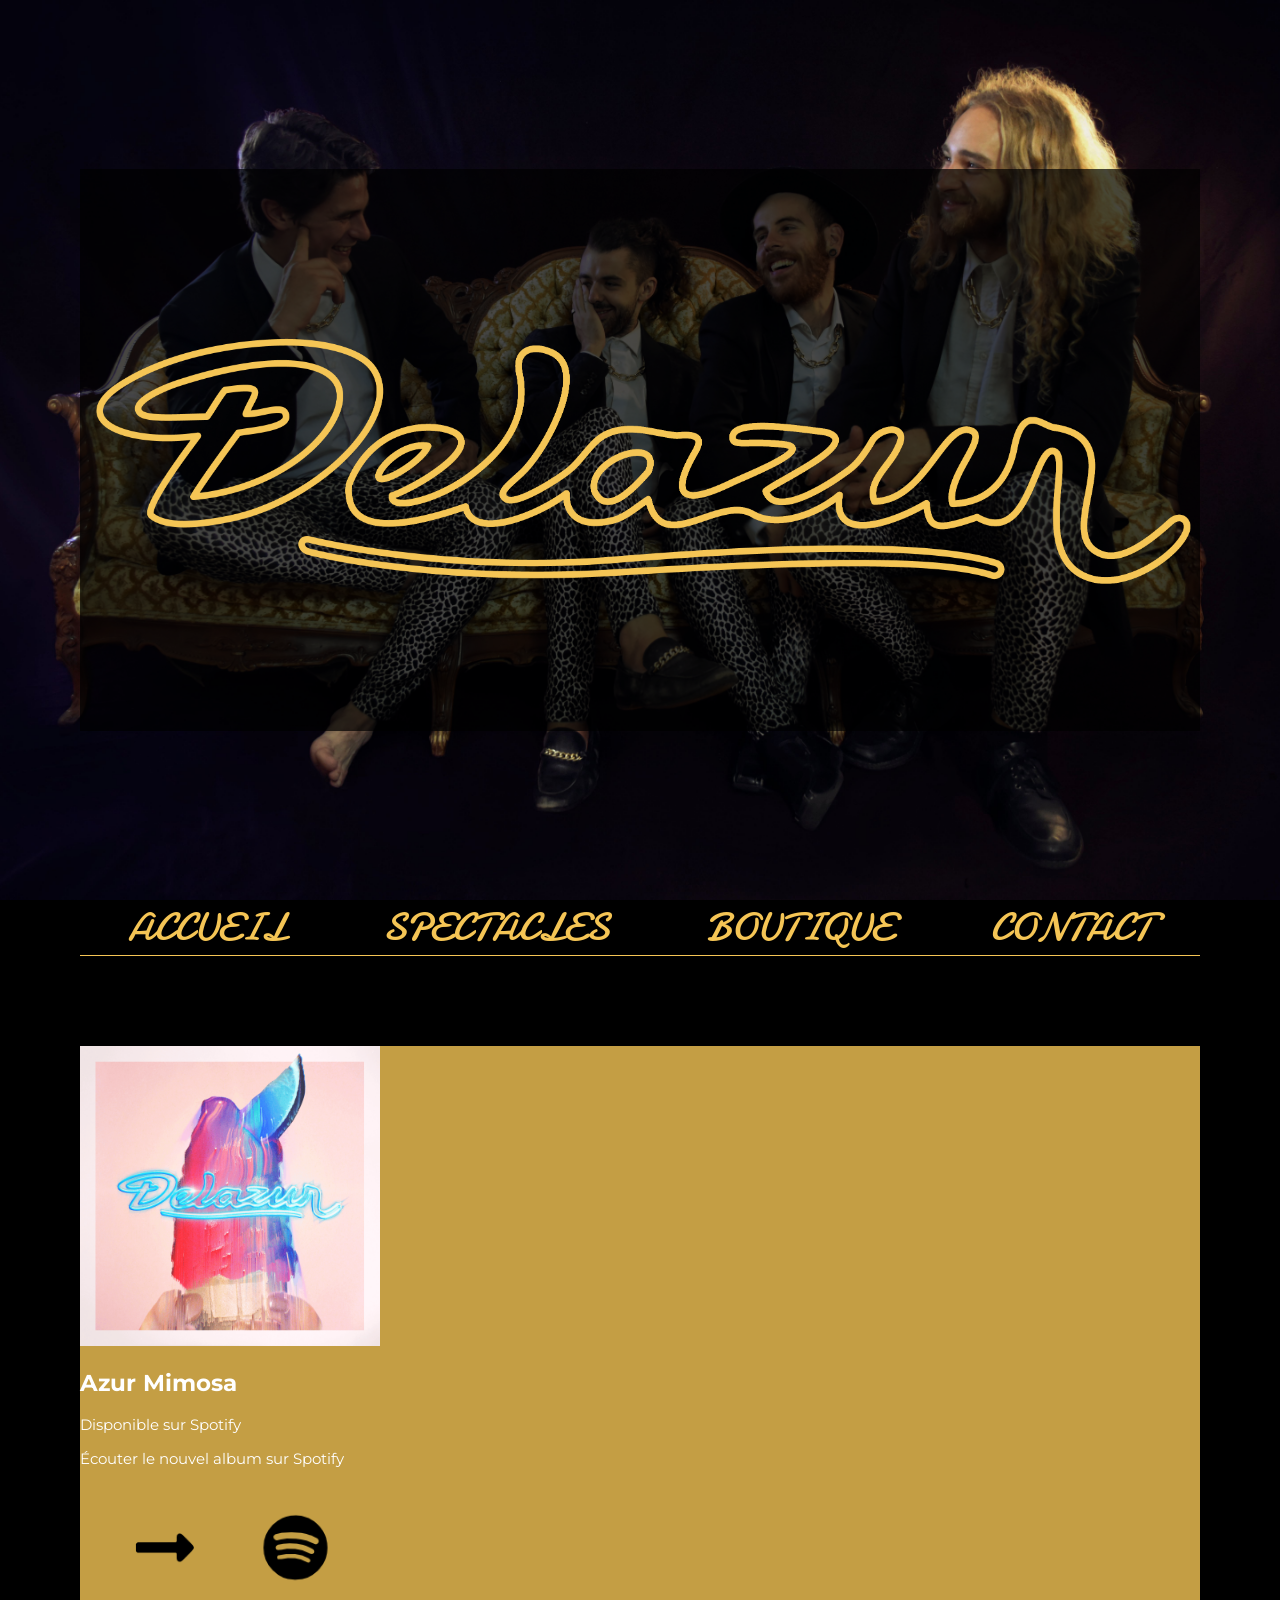
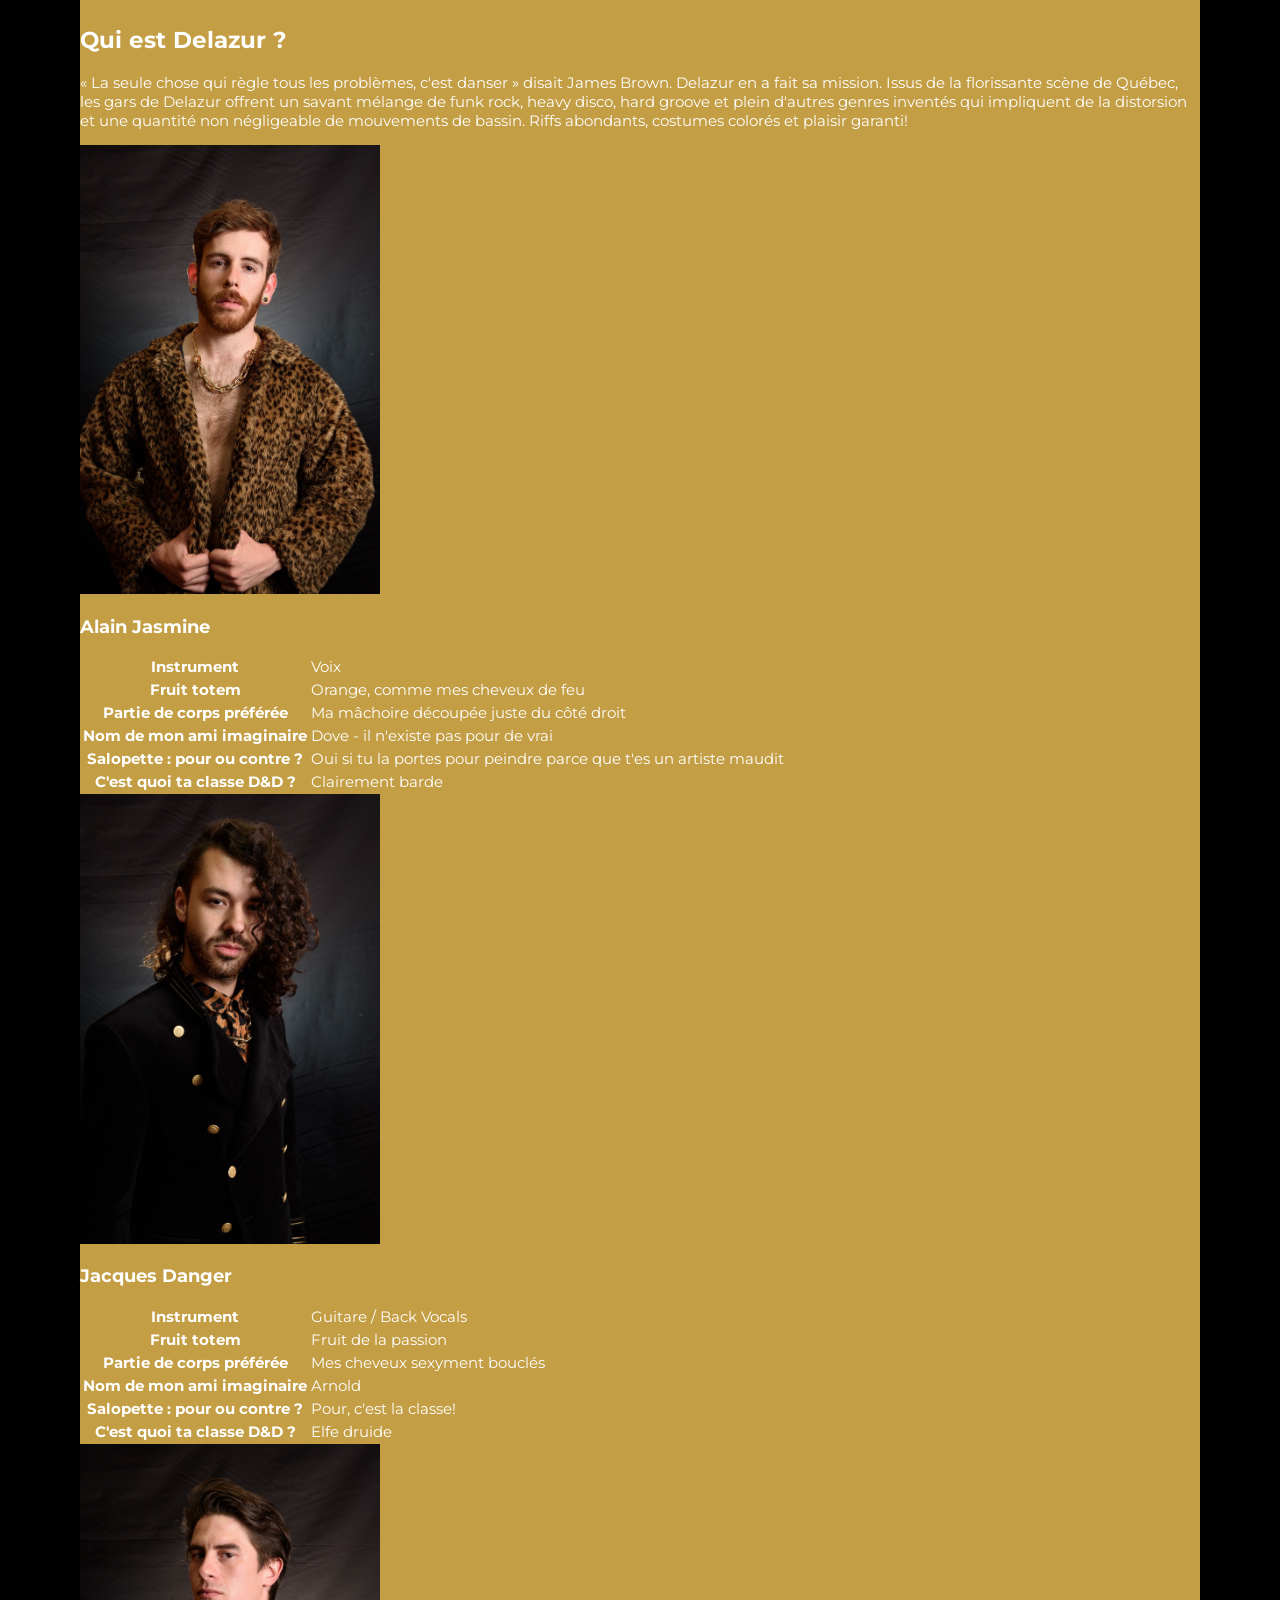
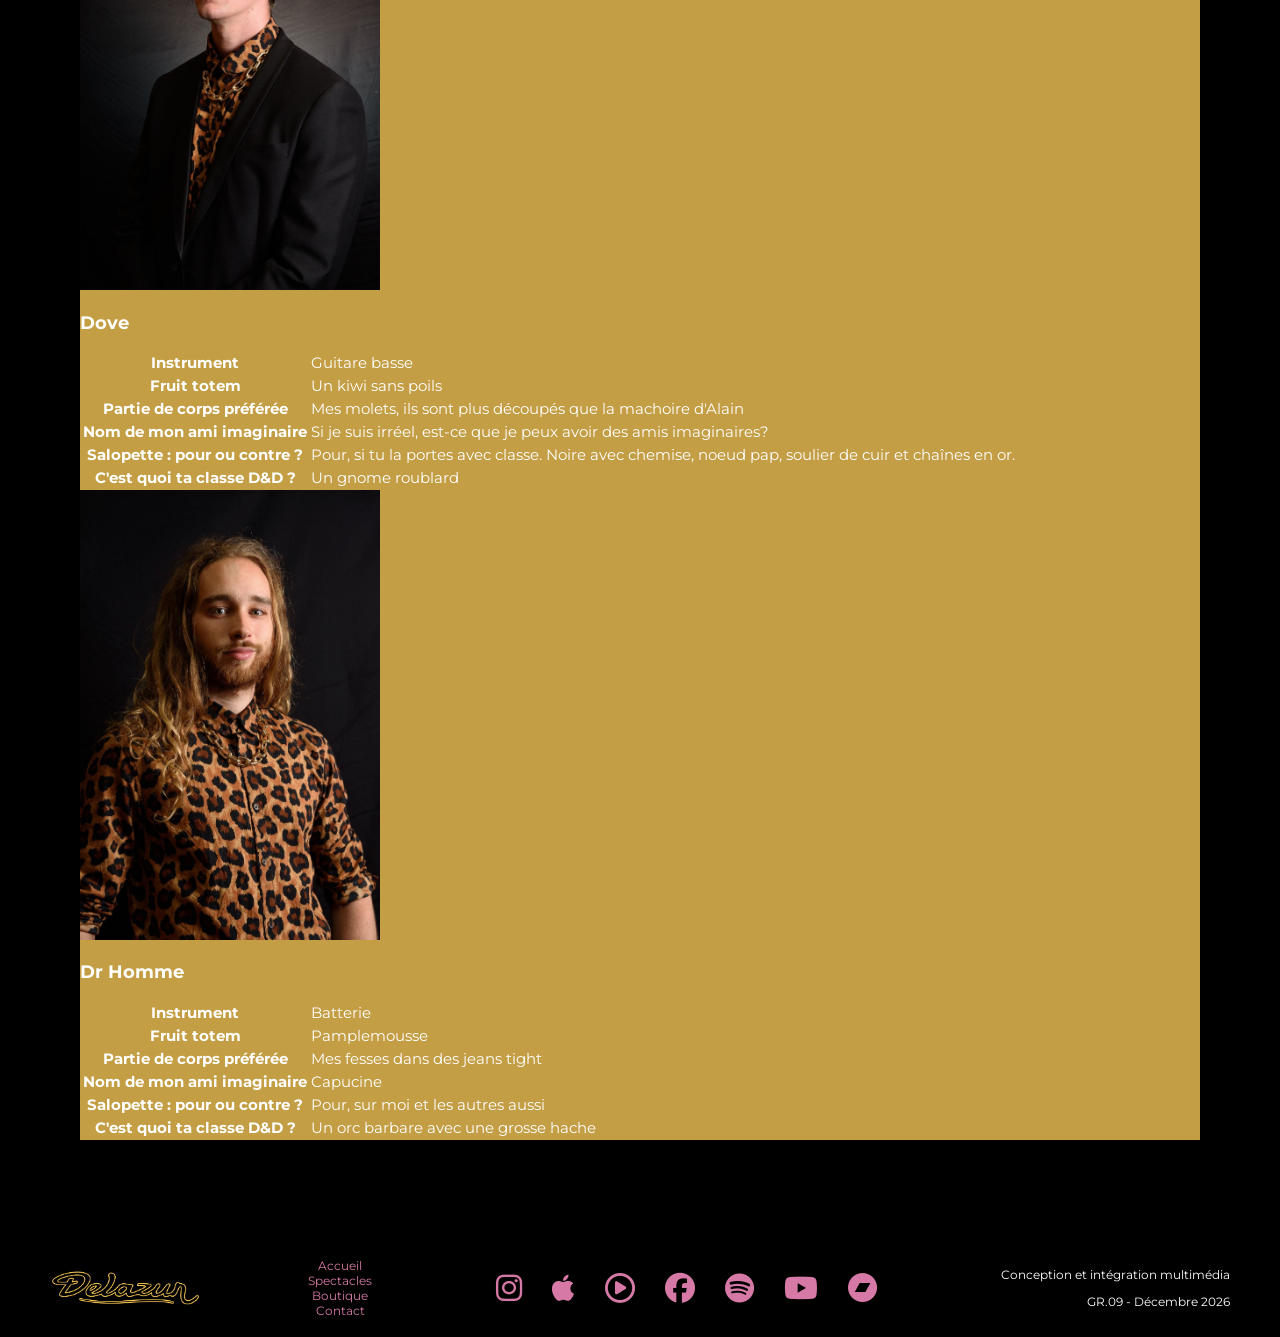
==== index.html @ c9358ce8 "Initialisation structure projet" ====
<!DOCTYPE html>
<html lang="fr-CA">

<head>
    <meta charset="UTF-8">
    <meta http-equiv="X-UA-Compatible" content="IE=edge">
    <meta name="viewport" content="width=device-width, initial-scale=1.0">
    <title>DELAZUR</title>
    <link rel="stylesheet" href="https://cdnjs.cloudflare.com/ajax/libs/font-awesome/6.5.1/css/all.min.css"
        integrity="sha512-DTOQO9RWCH3ppGqcWaEA1BIZOC6xxalwEsw9c2QQeAIftl+Vegovlnee1c9QX4TctnWMn13TZye+giMm8e2LwA=="
        crossorigin="anonymous" referrerpolicy="no-referrer" />
    <link rel="preconnect" href="https://fonts.gstatic.com">
    <link
        href="https://fonts.googleapis.com/css2?family=Damion&family=Montserrat:ital,wght@0,100;0,200;0,300;0,400;0,500;0,600;0,700;0,800;0,900;1,100;1,200;1,300;1,400;1,500;1,600;1,700;1,800;1,900&display=swap"
        rel="stylesheet">
    <link rel="stylesheet" href="./css/app.css">
    <link rel="stylesheet" href="./css/accueil.css">
</head>

<body>
    <header>
        <div>
            <img src="./img/delazur_logo.png" alt="Logo de Delazur">
            <h1 class="visuallyhidden">Delazur</h1>
        </div>
        <nav>
            <ul>
                <li><a class="serif" href="./index.html">Accueil</a></li>
                <li><a class="serif" href="./spectacles.html">Spectacles</a></li>
                <li><a class="serif" href="./boutique.html">Boutique</a></li>
                <li><a class="serif" href="./contact.html">Contact</a></li>
            </ul>
        </nav>
    </header>
    <main class="main-accueil">
        <header class="header-accueil">
            <img src="./img/azur-mimosa.png" alt="Album Azur Mimosa">
            <h2>Azur Mimosa</h2>
            <p>Disponible sur Spotify</p>
            <p>Écouter le nouvel album sur Spotify</p>
            <a href="https://open.spotify.com/intl-fr/track/6Hit9wpXKklrEOmjcSmPl2?autoplay_ok=1" target="_blank"><img
                    id="fleche-noire" src="./img/fleche_spotify_noir.png" alt="Flèche et logo Spotify"></a>
        </header>
        <section>
            <h2>Qui est Delazur ?</h2>
            <p>« La seule chose qui règle tous les problèmes, c'est danser » disait James Brown. Delazur en a fait sa
                mission. Issus de la florissante scène de Québec, les gars de Delazur offrent un savant mélange de funk
                rock, heavy disco, hard groove et plein d'autres genres inventés qui impliquent de la distorsion et une
                quantité non négligeable de mouvements de bassin. Riffs abondants, costumes colorés et plaisir garanti!
            </p>
        </section>
        <section>
            <h2 class="visuallyhidden">Les membres du groupe</h2>
            <article>
                <img src="./img/alain-jasmine.jpeg" alt="Portrait d'Alain Jasmine">
                <h3>Alain Jasmine</h3>
                <table>
                    <tbody>
                        <tr>
                            <th>Instrument</th>
                            <td>Voix</td>
                        </tr>
                        <tr>
                            <th>Fruit totem</th>
                            <td>Orange, comme mes cheveux de feu</td>
                        </tr>
                        <tr>
                            <th>Partie de corps préférée</th>
                            <td>Ma mâchoire découpée juste du côté droit</td>
                        </tr>
                        <tr>
                            <th>Nom de mon ami imaginaire</th>
                            <td>Dove - il n'existe pas pour de vrai</td>
                        </tr>
                        <tr>
                            <th>Salopette : pour ou contre ?</th>
                            <td>Oui si tu la portes pour peindre parce que t'es un artiste maudit</td>
                        </tr>
                        <tr>
                            <th>C'est quoi ta classe D&D ?</th>
                            <td>Clairement barde</td>
                        </tr>
                    </tbody>
                </table>
            </article>
            <article>
                <img src="./img/jacques-danger.jpeg" alt="Portrait de Jacques Danger">
                <h3>Jacques Danger</h3>
                <table>
                    <tbody>
                        <tr>
                            <th>Instrument</th>
                            <td>Guitare / Back Vocals</td>
                        </tr>
                        <tr>
                            <th>Fruit totem</th>
                            <td>Fruit de la passion</td>
                        </tr>
                        <tr>
                            <th>Partie de corps préférée</th>
                            <td>Mes cheveux sexyment bouclés</td>
                        </tr>
                        <tr>
                            <th>Nom de mon ami imaginaire</th>
                            <td>Arnold</td>
                        </tr>
                        <tr>
                            <th>Salopette : pour ou contre ?</th>
                            <td>Pour, c'est la classe!</td>
                        </tr>
                        <tr>
                            <th>C'est quoi ta classe D&D ?</th>
                            <td>Elfe druide</td>
                        </tr>
                    </tbody>
                </table>
            </article>
            <article>
                <img src="./img/dove.jpeg" alt="Portrait de Dove">
                <h3>Dove</h3>
                <table>
                    <tbody>
                        <tr>
                            <th>Instrument</th>
                            <td>Guitare basse</td>
                        </tr>
                        <tr>
                            <th>Fruit totem</th>
                            <td>Un kiwi sans poils</td>
                        </tr>
                        <tr>
                            <th>Partie de corps préférée</th>
                            <td>Mes molets, ils sont plus découpés que la machoire d'Alain</td>
                        </tr>
                        <tr>
                            <th>Nom de mon ami imaginaire</th>
                            <td>Si je suis irréel, est-ce que je peux avoir des amis imaginaires?</td>
                        </tr>
                        <tr>
                            <th>Salopette : pour ou contre ?</th>
                            <td>Pour, si tu la portes avec classe. Noire avec chemise, noeud pap, soulier de cuir et
                                chaînes
                                en or.</td>
                        </tr>
                        <tr>
                            <th>C'est quoi ta classe D&D ?</th>
                            <td>Un gnome roublard</td>
                        </tr>
                    </tbody>
                </table>
            </article>
            <article>
                <img src="./img/dr-homme.jpeg" alt="Portrait de Dr Homme">
                <h3>Dr Homme</h3>
                <table>
                    <tbody>
                        <tr>
                            <th>Instrument</th>
                            <td>Batterie</td>
                        </tr>
                        <tr>
                            <th>Fruit totem</th>
                            <td>Pamplemousse</td>
                        </tr>
                        <tr>
                            <th>Partie de corps préférée</th>
                            <td>Mes fesses dans des jeans tight</td>
                        </tr>
                        <tr>
                            <th>Nom de mon ami imaginaire</th>
                            <td>Capucine</td>
                        </tr>
                        <tr>
                            <th>Salopette : pour ou contre ?</th>
                            <td>Pour, sur moi et les autres aussi</td>
                        </tr>
                        <tr>
                            <th>C'est quoi ta classe D&D ?</th>
                            <td>Un orc barbare avec une grosse hache</td>
                        </tr>
                    </tbody>
                </table>
            </article>
        </section>
    </main>
    <footer>
        <div>
            <img src="./img/delazur_logo.png" alt="Logo Delazur">
        </div>
        <nav>
            <ul>
                <li><a href="./index.html">Accueil</a></li>
                <li><a href="./spectacles.html">Spectacles</a></li>
                <li><a href="./boutique.html">Boutique</a></li>
                <li><a href="./contact.html">Contact</a></li>
            </ul>
        </nav>
        <nav>
            <ul>
                <li><a href="https://www.instagram.com/delazurband/" aria-label="Instagram" target="_blank"><i
                            class="fab fa-instagram"></i></a></li>
                <li><a href="https://music.apple.com/us/artist/delazur/1502322364" aria-label="Apple Music"
                        target="_blank"><i class="fab fa-apple"></i></a></li>
                <li><a href="https://music.youtube.com/channel/UCgWAueQ2PGlzKfPIjrtn05g" aria-label="Youtube Music"
                        target="_blank"><i class="far fa-play-circle"></i></a></li>
                <li><a href="https://www.facebook.com/delazurband/" aria-label="Facebook" target="_blank"><i
                            class="fab fa-facebook"></i></a></li>
                <li><a href="https://open.spotify.com/artist/1YG9iUkHCKcIEopGLn5QYb" aria-label="Spotify"
                        target="_blank"><i class="fab fa-spotify"></i></a></li>
                <li><a href="https://www.youtube.com/channel/UCNU_NVl0zzl5wluB0_9fNoA" aria-label="Youtube"
                        target="_blank"><i class="fab fa-youtube"></i></a></li>
                <li><a href="https://fontawesome.com/icons/bandcamp?style=brands" aria-label="Bandcamp"
                        target="_blank"><i class="fab fa-bandcamp"></i></a></li>
            </ul>
        </nav>
        <div>
            <p>Conception et intégration multimédia</p>
            <p>GR.09 - Décembre 2026</p>
        </div>
    </footer>
</body>

</html>
---- css/app.css ----
@import 'bases.css';
@import 'header.css';

/* @import 'accueil.css'; */
/* @import 'spectacles.css';
@import 'boutique.css';
@import 'contact.css'; */

@import 'footer.css';
@import 'overrides.css';
---- css/accueil.css ----
.header-accueil{
    background-color: #C49E44;
}

#fleche-noire {
    width: 300px;
}

#fleche-noire:hover {
    content: url("../img/fleche_spotify_hover.png");
}


/*------------------------------------------------------------------A RETIRER*/
.main-accueil{
    background-color: #C49E44;
}

.main-accueil img{
    width: 300px;
}
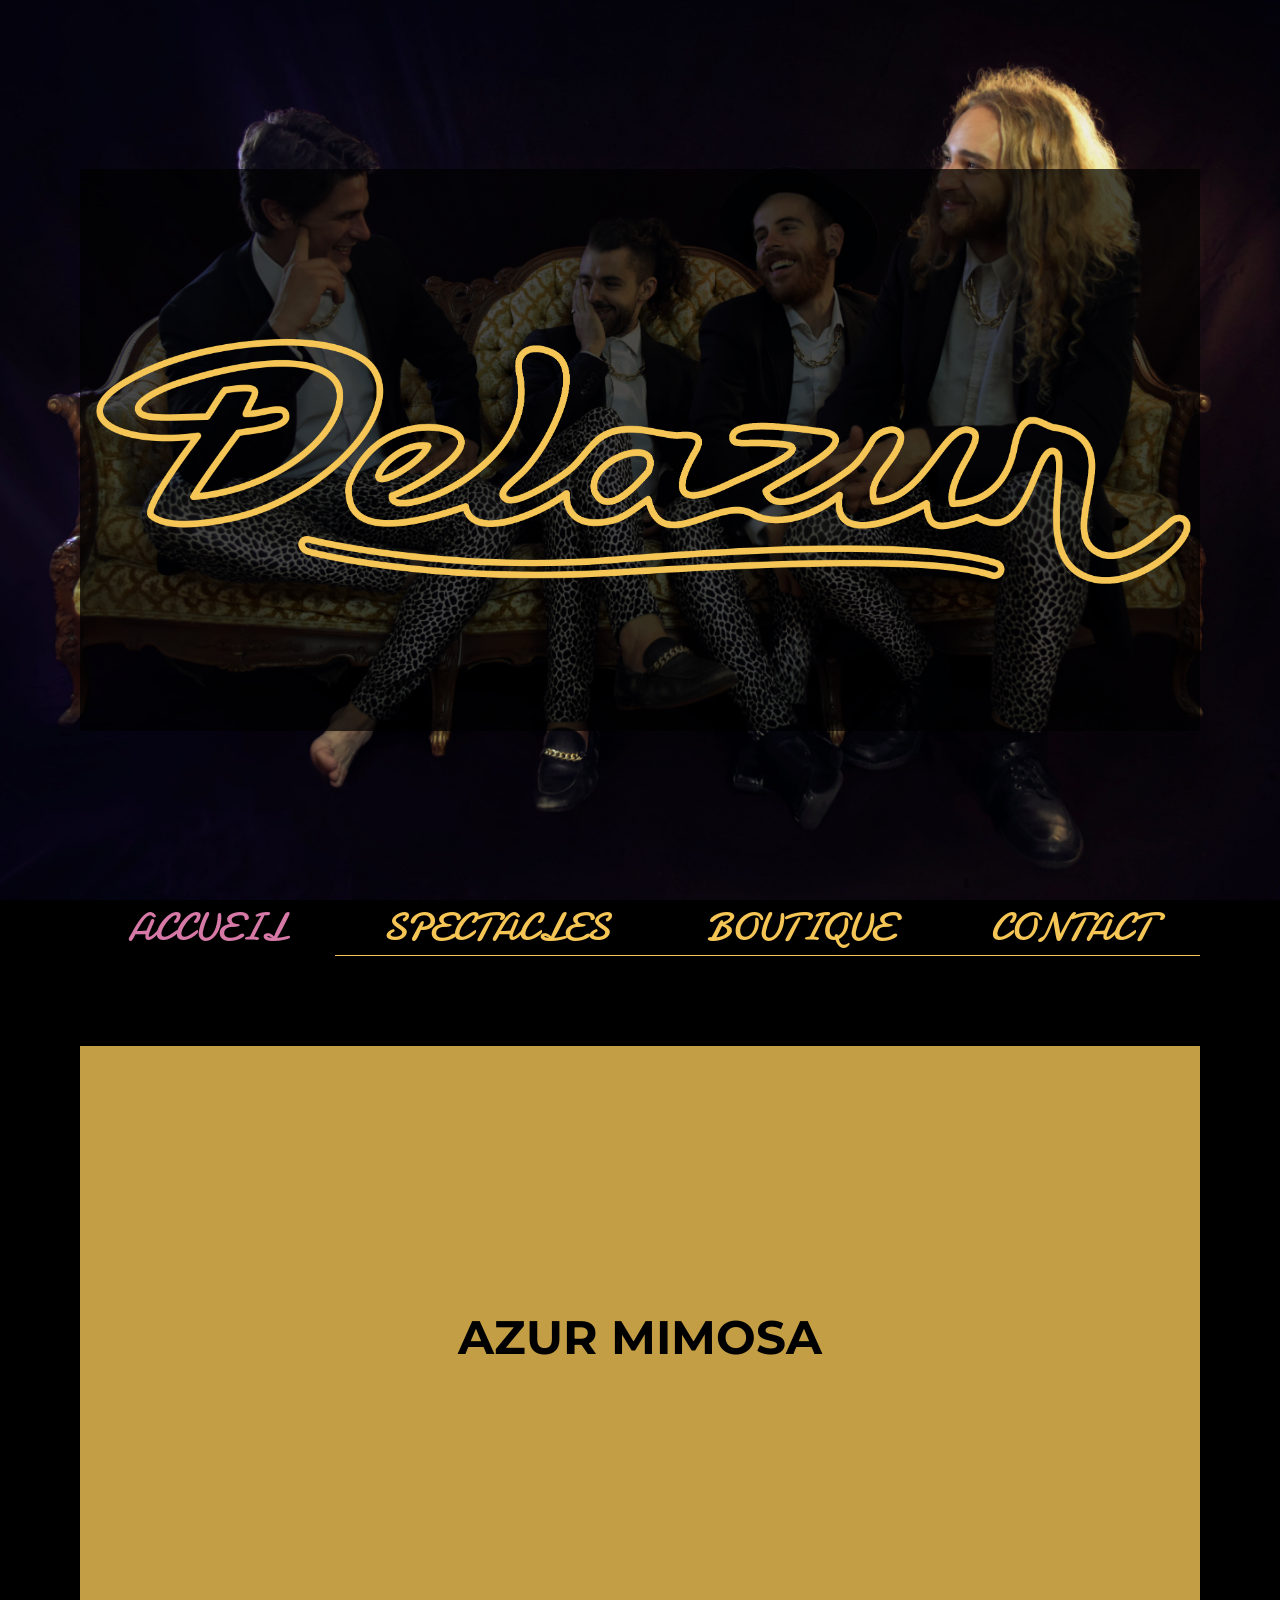
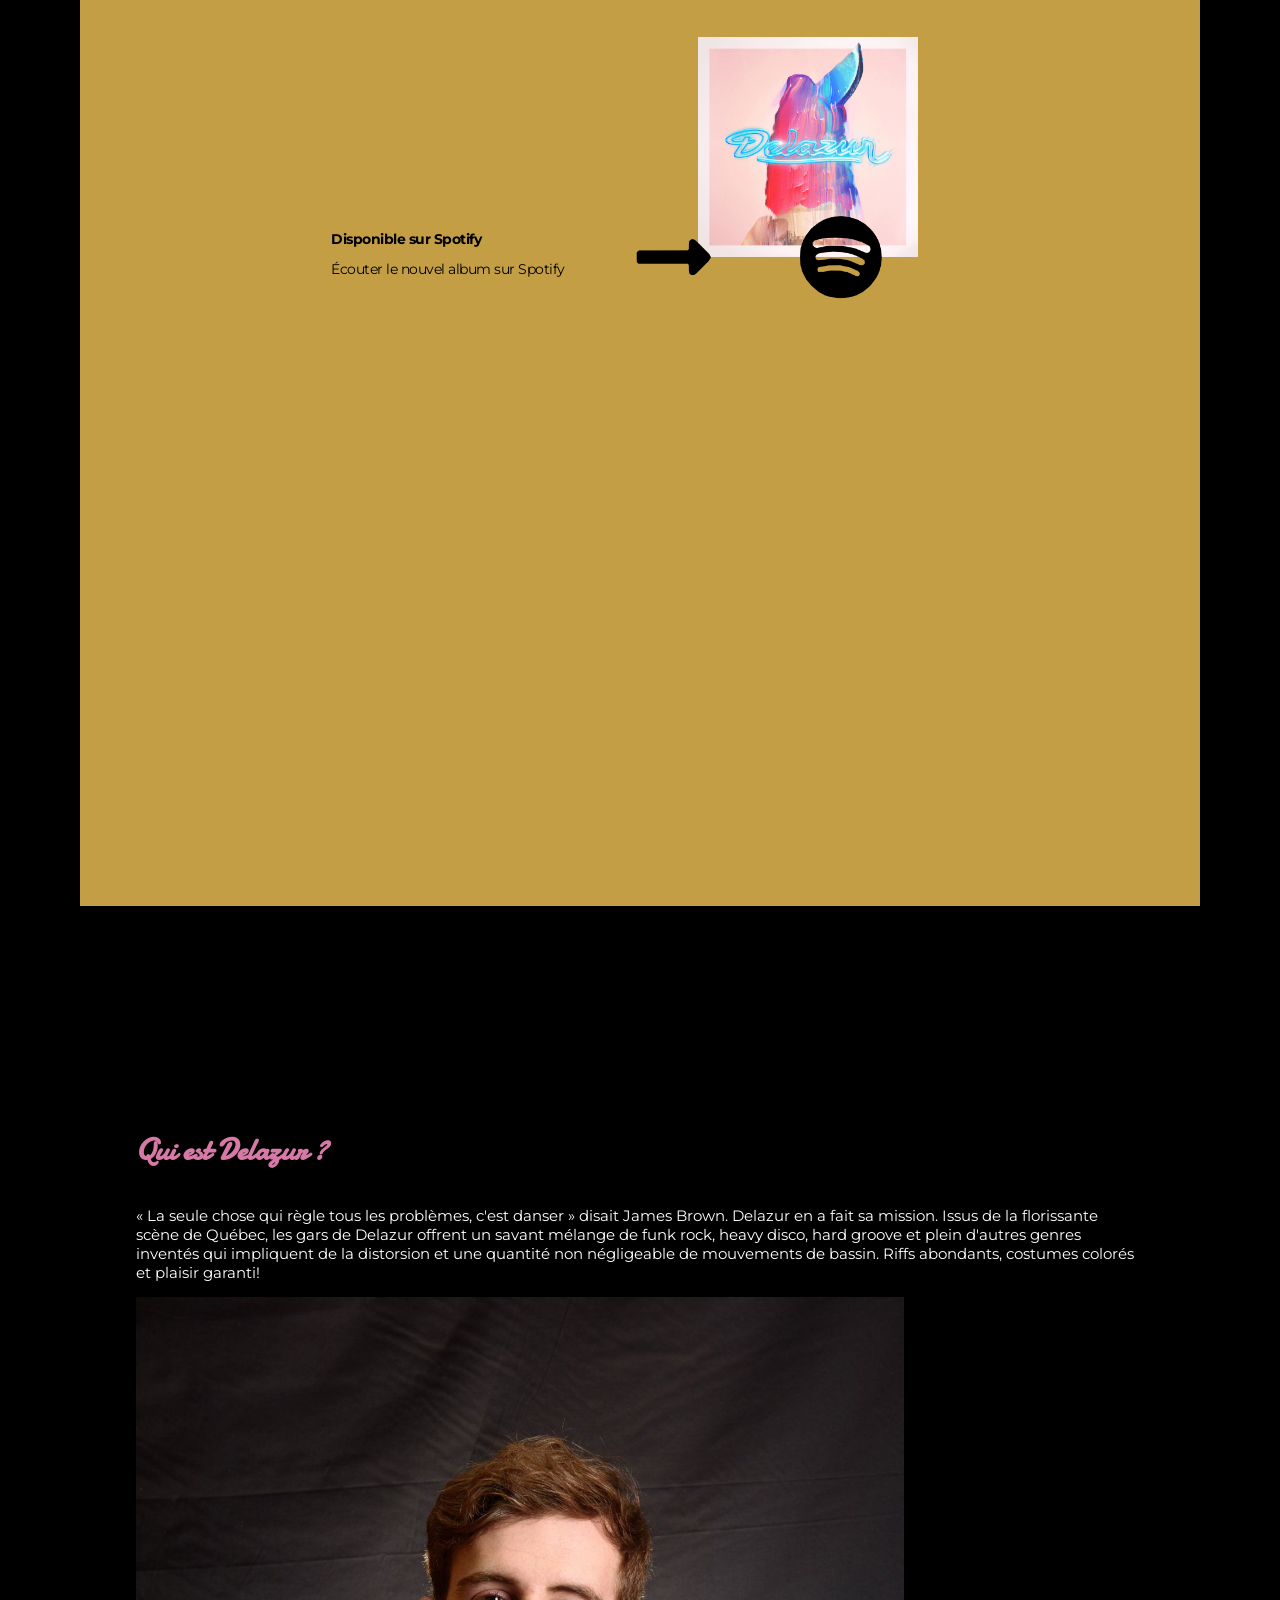
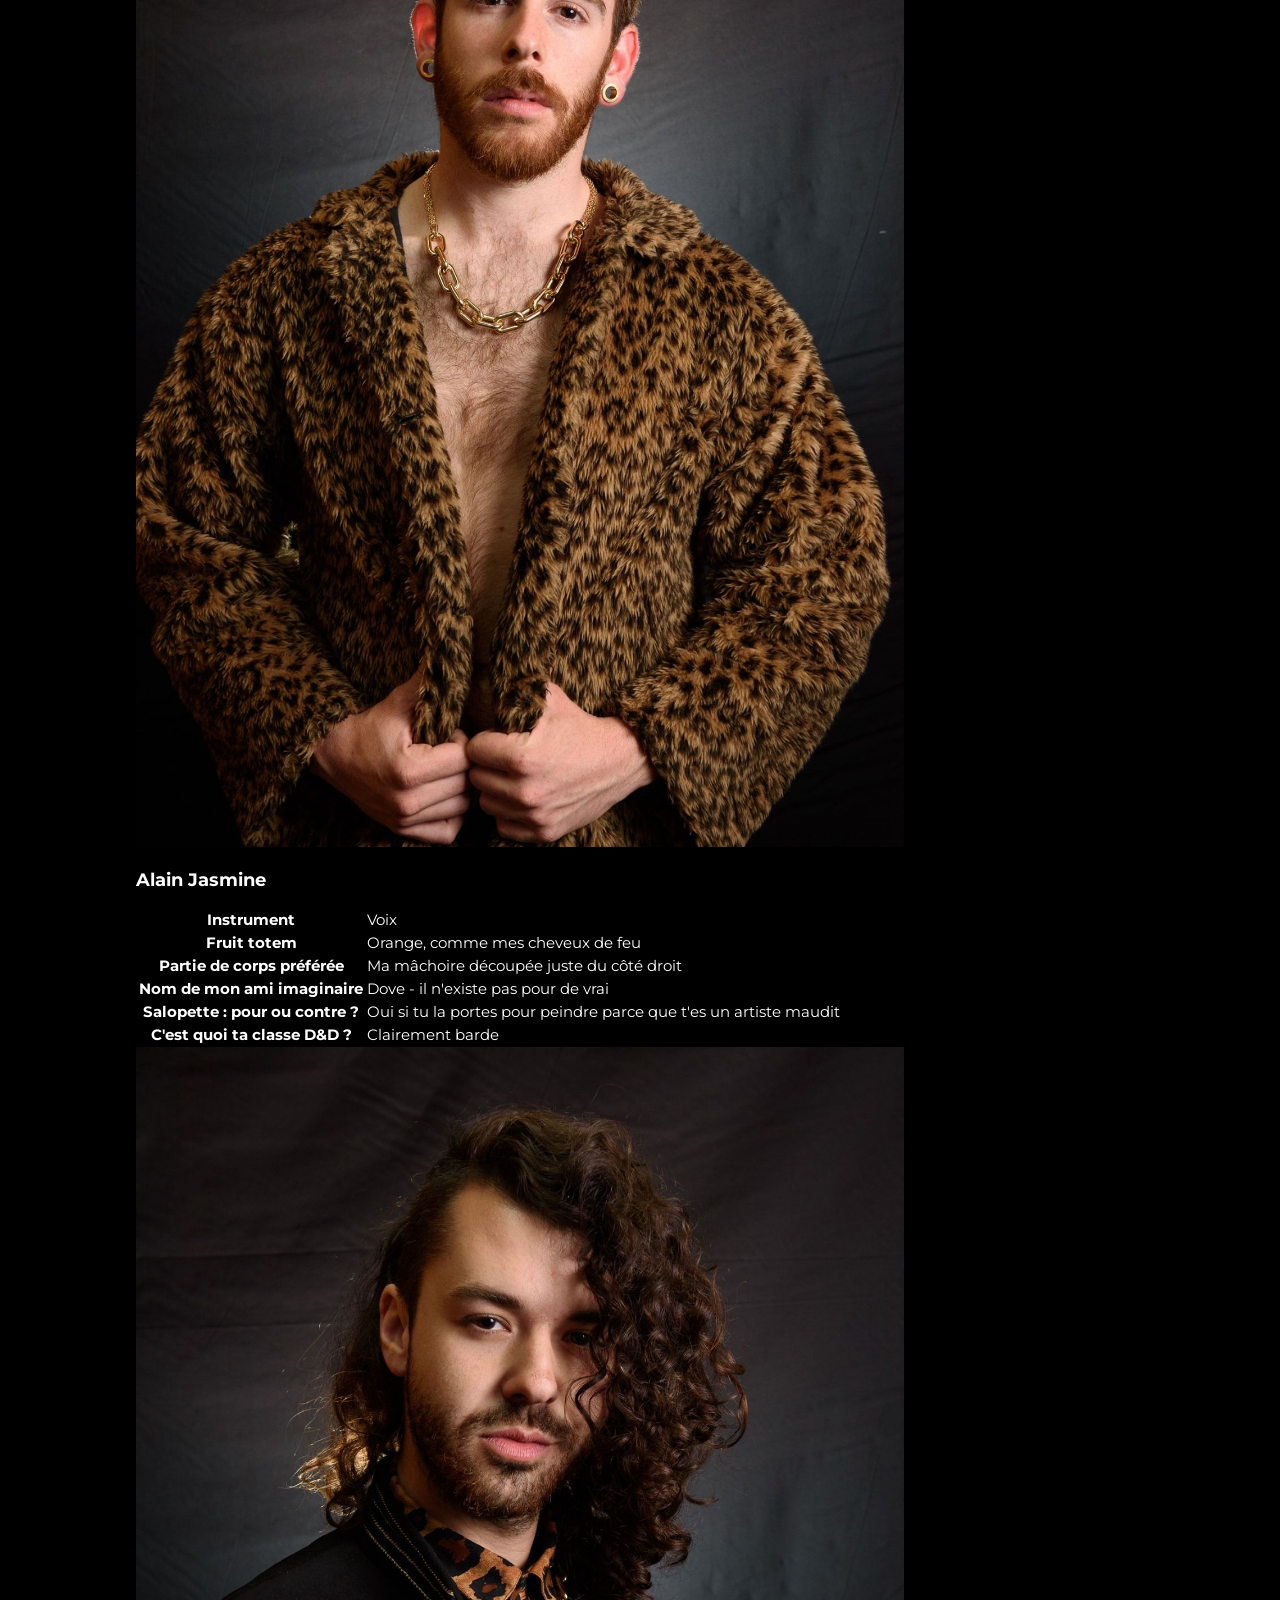
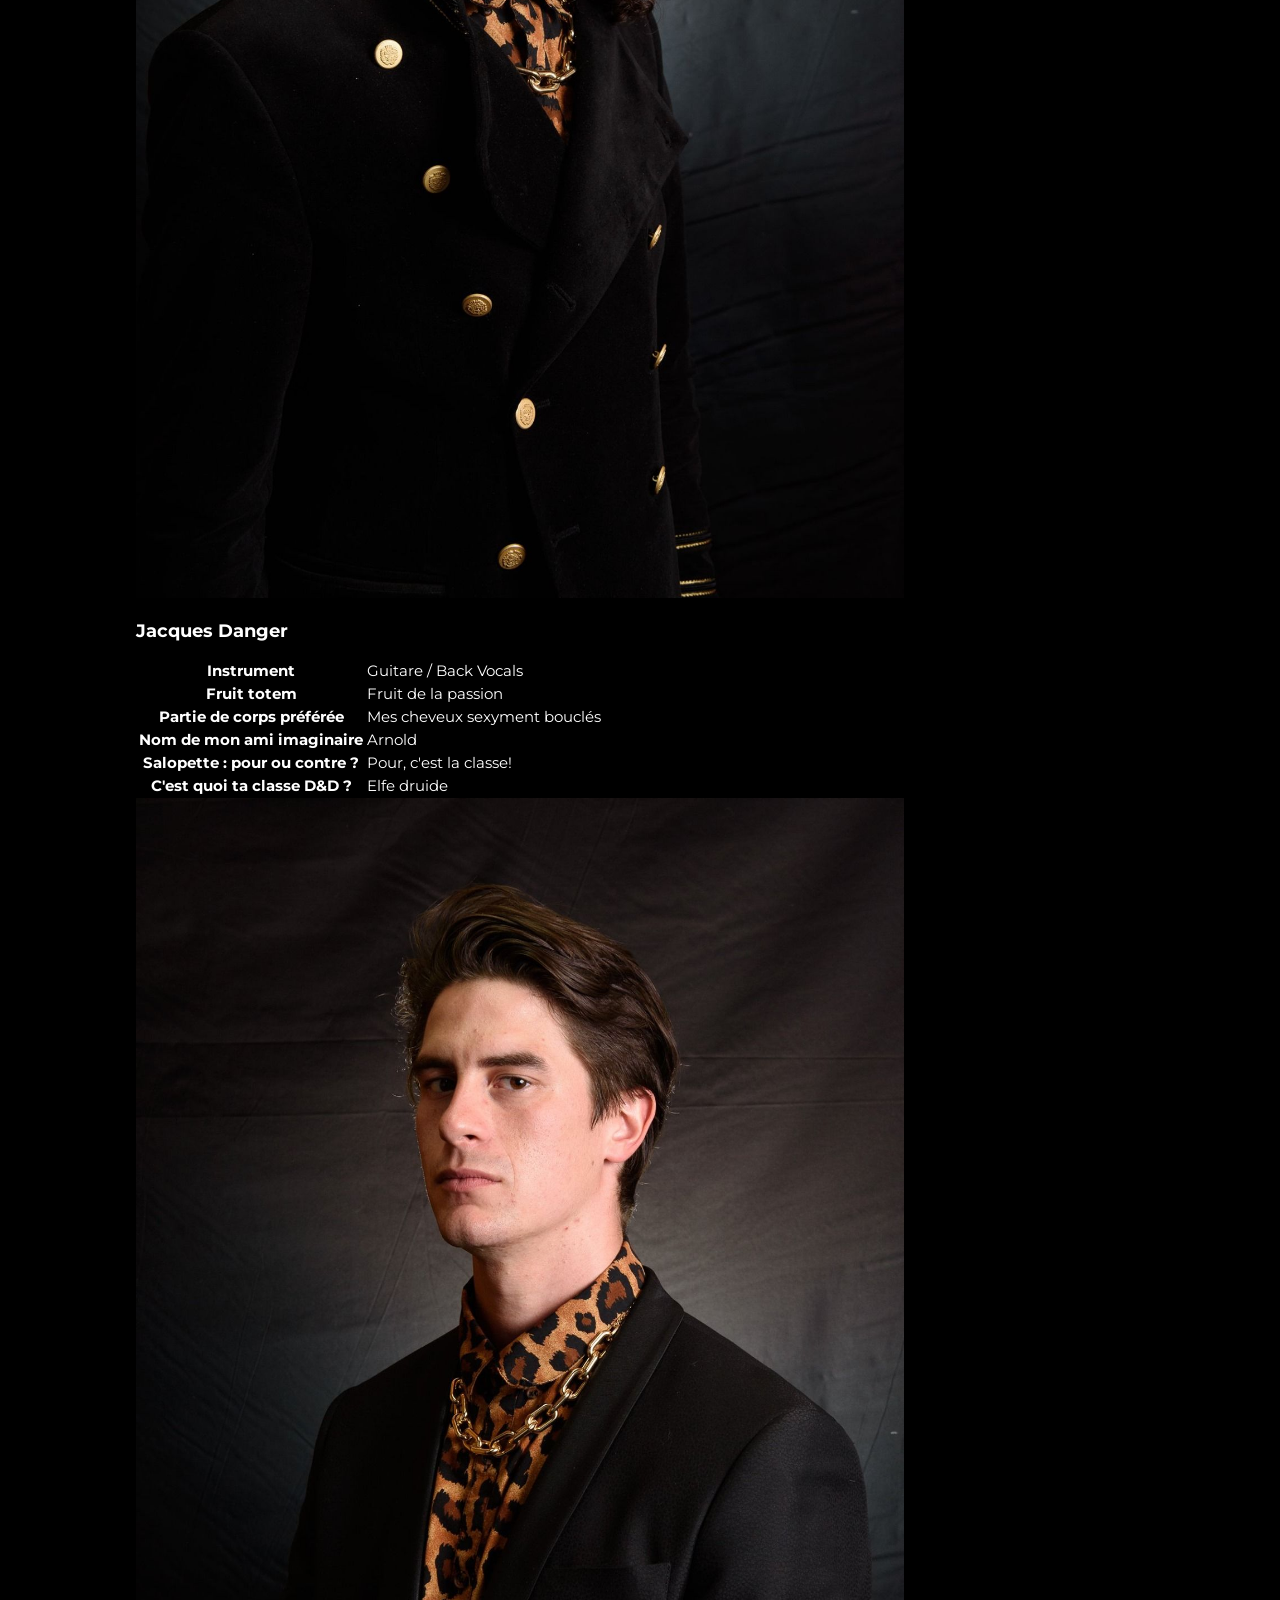
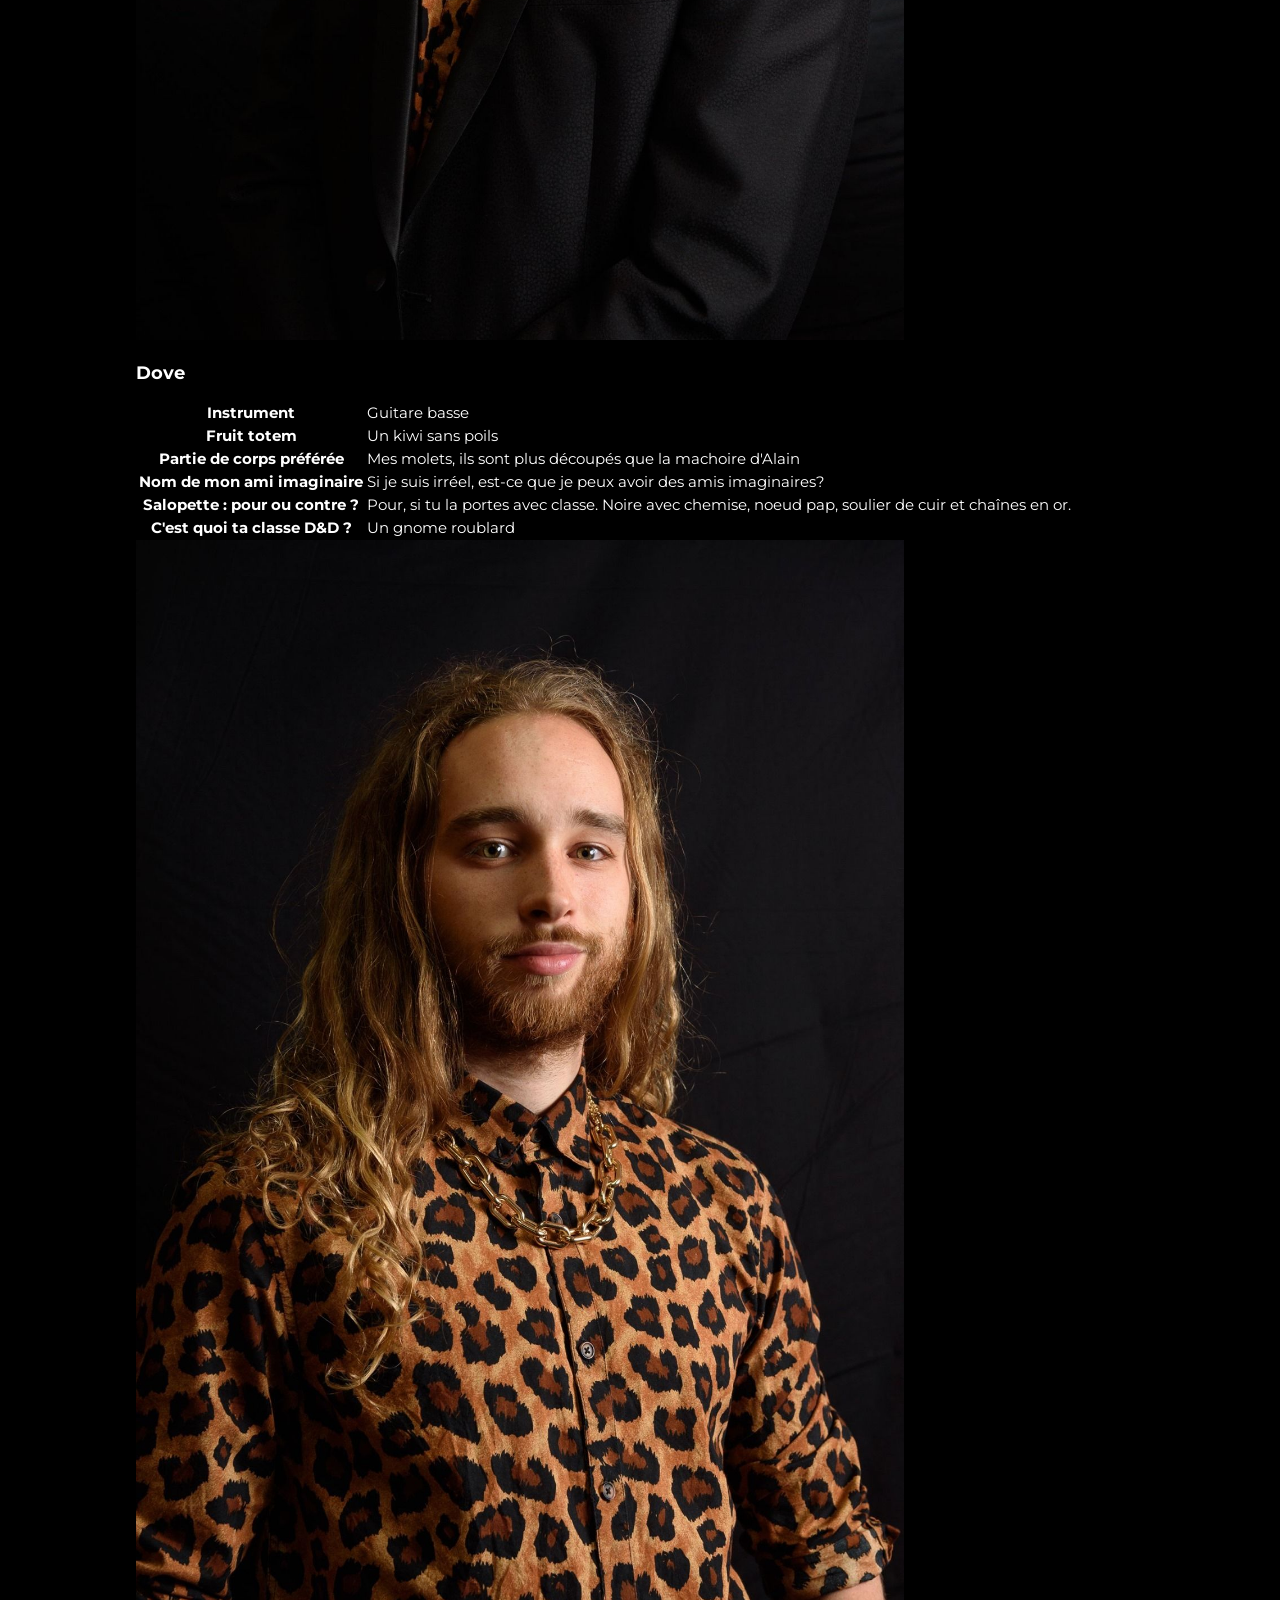
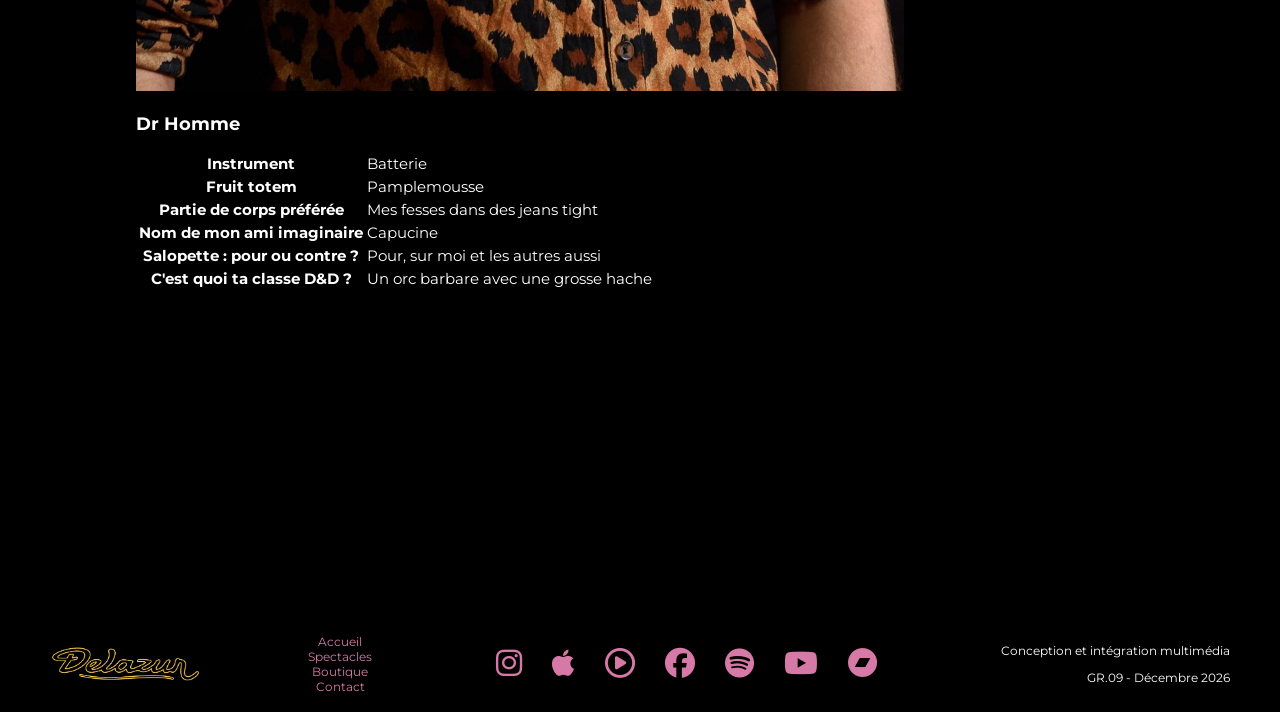
==== commit 48335738: "Index - Mobile 1ere partie" ====
--- a/index.html
+++ b/index.html
@@ -32,156 +32,167 @@
             </ul>
         </nav>
     </header>
-    <main class="main-accueil">
-        <header class="header-accueil">
+    <main>
+        <header>
             <img src="./img/azur-mimosa.png" alt="Album Azur Mimosa">
             <h2>Azur Mimosa</h2>
-            <p>Disponible sur Spotify</p>
-            <p>Écouter le nouvel album sur Spotify</p>
-            <a href="https://open.spotify.com/intl-fr/track/6Hit9wpXKklrEOmjcSmPl2?autoplay_ok=1" target="_blank"><img
-                    id="fleche-noire" src="./img/fleche_spotify_noir.png" alt="Flèche et logo Spotify"></a>
+            <div>
+                <div>
+                    <p id="dispo-spotify">Disponible sur Spotify</p>
+                    <p>Écouter le nouvel album sur Spotify</p>
+                </div>
+                <a href="https://open.spotify.com/intl-fr/track/6Hit9wpXKklrEOmjcSmPl2?autoplay_ok=1"
+                    target="_blank"><img id="fleche-noire" src="./img/fleche_spotify_noir.png"
+                        alt="Flèche et logo Spotify"></a>
+            </div>
         </header>
-        <section>
-            <h2>Qui est Delazur ?</h2>
-            <p>« La seule chose qui règle tous les problèmes, c'est danser » disait James Brown. Delazur en a fait sa
-                mission. Issus de la florissante scène de Québec, les gars de Delazur offrent un savant mélange de funk
-                rock, heavy disco, hard groove et plein d'autres genres inventés qui impliquent de la distorsion et une
-                quantité non négligeable de mouvements de bassin. Riffs abondants, costumes colorés et plaisir garanti!
-            </p>
-        </section>
-        <section>
-            <h2 class="visuallyhidden">Les membres du groupe</h2>
-            <article>
-                <img src="./img/alain-jasmine.jpeg" alt="Portrait d'Alain Jasmine">
-                <h3>Alain Jasmine</h3>
-                <table>
-                    <tbody>
-                        <tr>
-                            <th>Instrument</th>
-                            <td>Voix</td>
-                        </tr>
-                        <tr>
-                            <th>Fruit totem</th>
-                            <td>Orange, comme mes cheveux de feu</td>
-                        </tr>
-                        <tr>
-                            <th>Partie de corps préférée</th>
-                            <td>Ma mâchoire découpée juste du côté droit</td>
-                        </tr>
-                        <tr>
-                            <th>Nom de mon ami imaginaire</th>
-                            <td>Dove - il n'existe pas pour de vrai</td>
-                        </tr>
-                        <tr>
-                            <th>Salopette : pour ou contre ?</th>
-                            <td>Oui si tu la portes pour peindre parce que t'es un artiste maudit</td>
-                        </tr>
-                        <tr>
-                            <th>C'est quoi ta classe D&D ?</th>
-                            <td>Clairement barde</td>
-                        </tr>
-                    </tbody>
-                </table>
-            </article>
-            <article>
-                <img src="./img/jacques-danger.jpeg" alt="Portrait de Jacques Danger">
-                <h3>Jacques Danger</h3>
-                <table>
-                    <tbody>
-                        <tr>
-                            <th>Instrument</th>
-                            <td>Guitare / Back Vocals</td>
-                        </tr>
-                        <tr>
-                            <th>Fruit totem</th>
-                            <td>Fruit de la passion</td>
-                        </tr>
-                        <tr>
-                            <th>Partie de corps préférée</th>
-                            <td>Mes cheveux sexyment bouclés</td>
-                        </tr>
-                        <tr>
-                            <th>Nom de mon ami imaginaire</th>
-                            <td>Arnold</td>
-                        </tr>
-                        <tr>
-                            <th>Salopette : pour ou contre ?</th>
-                            <td>Pour, c'est la classe!</td>
-                        </tr>
-                        <tr>
-                            <th>C'est quoi ta classe D&D ?</th>
-                            <td>Elfe druide</td>
-                        </tr>
-                    </tbody>
-                </table>
-            </article>
-            <article>
-                <img src="./img/dove.jpeg" alt="Portrait de Dove">
-                <h3>Dove</h3>
-                <table>
-                    <tbody>
-                        <tr>
-                            <th>Instrument</th>
-                            <td>Guitare basse</td>
-                        </tr>
-                        <tr>
-                            <th>Fruit totem</th>
-                            <td>Un kiwi sans poils</td>
-                        </tr>
-                        <tr>
-                            <th>Partie de corps préférée</th>
-                            <td>Mes molets, ils sont plus découpés que la machoire d'Alain</td>
-                        </tr>
-                        <tr>
-                            <th>Nom de mon ami imaginaire</th>
-                            <td>Si je suis irréel, est-ce que je peux avoir des amis imaginaires?</td>
-                        </tr>
-                        <tr>
-                            <th>Salopette : pour ou contre ?</th>
-                            <td>Pour, si tu la portes avec classe. Noire avec chemise, noeud pap, soulier de cuir et
-                                chaînes
-                                en or.</td>
-                        </tr>
-                        <tr>
-                            <th>C'est quoi ta classe D&D ?</th>
-                            <td>Un gnome roublard</td>
-                        </tr>
-                    </tbody>
-                </table>
-            </article>
-            <article>
-                <img src="./img/dr-homme.jpeg" alt="Portrait de Dr Homme">
-                <h3>Dr Homme</h3>
-                <table>
-                    <tbody>
-                        <tr>
-                            <th>Instrument</th>
-                            <td>Batterie</td>
-                        </tr>
-                        <tr>
-                            <th>Fruit totem</th>
-                            <td>Pamplemousse</td>
-                        </tr>
-                        <tr>
-                            <th>Partie de corps préférée</th>
-                            <td>Mes fesses dans des jeans tight</td>
-                        </tr>
-                        <tr>
-                            <th>Nom de mon ami imaginaire</th>
-                            <td>Capucine</td>
-                        </tr>
-                        <tr>
-                            <th>Salopette : pour ou contre ?</th>
-                            <td>Pour, sur moi et les autres aussi</td>
-                        </tr>
-                        <tr>
-                            <th>C'est quoi ta classe D&D ?</th>
-                            <td>Un orc barbare avec une grosse hache</td>
-                        </tr>
-                    </tbody>
-                </table>
-            </article>
-        </section>
+        <div>
+            <section id="presentation">
+                <h2>Qui est Delazur ?</h2>
+                <p>« La seule chose qui règle tous les problèmes, c'est danser » disait James Brown. Delazur en a fait
+                    sa
+                    mission. Issus de la florissante scène de Québec, les gars de Delazur offrent un savant mélange de
+                    funk
+                    rock, heavy disco, hard groove et plein d'autres genres inventés qui impliquent de la distorsion et
+                    une
+                    quantité non négligeable de mouvements de bassin. Riffs abondants, costumes colorés et plaisir
+                    garanti!
+                </p>
+            </section>
+            <section>
+                <h2 class="visuallyhidden">Les membres du groupe</h2>
+                <article>
+                    <img src="./img/alain-jasmine.jpeg" alt="Portrait d'Alain Jasmine">
+                    <h3>Alain Jasmine</h3>
+                    <table>
+                        <tbody>
+                            <tr>
+                                <th>Instrument</th>
+                                <td>Voix</td>
+                            </tr>
+                            <tr>
+                                <th>Fruit totem</th>
+                                <td>Orange, comme mes cheveux de feu</td>
+                            </tr>
+                            <tr>
+                                <th>Partie de corps préférée</th>
+                                <td>Ma mâchoire découpée juste du côté droit</td>
+                            </tr>
+                            <tr>
+                                <th>Nom de mon ami imaginaire</th>
+                                <td>Dove - il n'existe pas pour de vrai</td>
+                            </tr>
+                            <tr>
+                                <th>Salopette : pour ou contre ?</th>
+                                <td>Oui si tu la portes pour peindre parce que t'es un artiste maudit</td>
+                            </tr>
+                            <tr>
+                                <th>C'est quoi ta classe D&D ?</th>
+                                <td>Clairement barde</td>
+                            </tr>
+                        </tbody>
+                    </table>
+                </article>
+                <article>
+                    <img src="./img/jacques-danger.jpeg" alt="Portrait de Jacques Danger">
+                    <h3>Jacques Danger</h3>
+                    <table>
+                        <tbody>
+                            <tr>
+                                <th>Instrument</th>
+                                <td>Guitare / Back Vocals</td>
+                            </tr>
+                            <tr>
+                                <th>Fruit totem</th>
+                                <td>Fruit de la passion</td>
+                            </tr>
+                            <tr>
+                                <th>Partie de corps préférée</th>
+                                <td>Mes cheveux sexyment bouclés</td>
+                            </tr>
+                            <tr>
+                                <th>Nom de mon ami imaginaire</th>
+                                <td>Arnold</td>
+                            </tr>
+                            <tr>
+                                <th>Salopette : pour ou contre ?</th>
+                                <td>Pour, c'est la classe!</td>
+                            </tr>
+                            <tr>
+                                <th>C'est quoi ta classe D&D ?</th>
+                                <td>Elfe druide</td>
+                            </tr>
+                        </tbody>
+                    </table>
+                </article>
+                <article>
+                    <img src="./img/dove.jpeg" alt="Portrait de Dove">
+                    <h3>Dove</h3>
+                    <table>
+                        <tbody>
+                            <tr>
+                                <th>Instrument</th>
+                                <td>Guitare basse</td>
+                            </tr>
+                            <tr>
+                                <th>Fruit totem</th>
+                                <td>Un kiwi sans poils</td>
+                            </tr>
+                            <tr>
+                                <th>Partie de corps préférée</th>
+                                <td>Mes molets, ils sont plus découpés que la machoire d'Alain</td>
+                            </tr>
+                            <tr>
+                                <th>Nom de mon ami imaginaire</th>
+                                <td>Si je suis irréel, est-ce que je peux avoir des amis imaginaires?</td>
+                            </tr>
+                            <tr>
+                                <th>Salopette : pour ou contre ?</th>
+                                <td>Pour, si tu la portes avec classe. Noire avec chemise, noeud pap, soulier de cuir et
+                                    chaînes
+                                    en or.</td>
+                            </tr>
+                            <tr>
+                                <th>C'est quoi ta classe D&D ?</th>
+                                <td>Un gnome roublard</td>
+                            </tr>
+                        </tbody>
+                    </table>
+                </article>
+                <article>
+                    <img src="./img/dr-homme.jpeg" alt="Portrait de Dr Homme">
+                    <h3>Dr Homme</h3>
+                    <table>
+                        <tbody>
+                            <tr>
+                                <th>Instrument</th>
+                                <td>Batterie</td>
+                            </tr>
+                            <tr>
+                                <th>Fruit totem</th>
+                                <td>Pamplemousse</td>
+                            </tr>
+                            <tr>
+                                <th>Partie de corps préférée</th>
+                                <td>Mes fesses dans des jeans tight</td>
+                            </tr>
+                            <tr>
+                                <th>Nom de mon ami imaginaire</th>
+                                <td>Capucine</td>
+                            </tr>
+                            <tr>
+                                <th>Salopette : pour ou contre ?</th>
+                                <td>Pour, sur moi et les autres aussi</td>
+                            </tr>
+                            <tr>
+                                <th>C'est quoi ta classe D&D ?</th>
+                                <td>Un orc barbare avec une grosse hache</td>
+                            </tr>
+                        </tbody>
+                    </table>
+                </article>
+            </section>
+        </div>
     </main>
     <footer>
         <div>
--- a/css/app.css
+++ b/css/app.css
@@ -1,10 +1,5 @@
 @import 'bases.css';
 @import 'header.css';
 
-/* @import 'accueil.css'; */
-/* @import 'spectacles.css';
-@import 'boutique.css';
-@import 'contact.css'; */
-
 @import 'footer.css';
 @import 'overrides.css';
--- a/css/accueil.css
+++ b/css/accueil.css
@@ -1,9 +1,48 @@
-.header-accueil{
+a[href="./index.html"]{
+    color: #d679a6;
+    border: none;
+}
+
+/*HEADER MAIN-----------------------------*/
+main header{
     background-color: #C49E44;
+    color: black;
+    padding: 20% 0 18%;
+    position: relative;
+}
+
+main header > img {
+    position: absolute;
+    width: 220px;
+    top: 48%;
+    left: 65%;
+    transform: translate(-50%, -50%);
+    z-index: 0;
+}
+
+main header h2, main header div {
+    position: relative;
+    z-index: 1;
+}
+
+main header h2{
+    text-transform: uppercase;
+    font-size: 3.1em;
+    text-align: center;
+    font-weight: 700;
+}
+
+header div p {
+    font-size: 0.9em;
+    letter-spacing: -0.5px;
+}
+
+#dispo-spotify{
+    font-weight: bold;
 }
 
 #fleche-noire {
-    width: 300px;
+    width: 30vw;
 }
 
 #fleche-noire:hover {
@@ -11,11 +50,20 @@
 }
 
 
-/*------------------------------------------------------------------A RETIRER*/
-.main-accueil{
-    background-color: #C49E44;
+/*MAIN------PRESENTATION----------------*/
+main > div{
+    margin: 20% 5%;
 }
 
-.main-accueil img{
-    width: 300px;
+#presentation h2{
+    color: #d679a6;
+    font-family: "damion", Verdana, Geneva, Tahoma, sans-serif;
+    font-size: 2em;
+    margin-bottom: 35px;
+}
+
+
+/*------------------------------------------------------------------A RETIRER*/
+main img{
+    width: 60vw;
 }
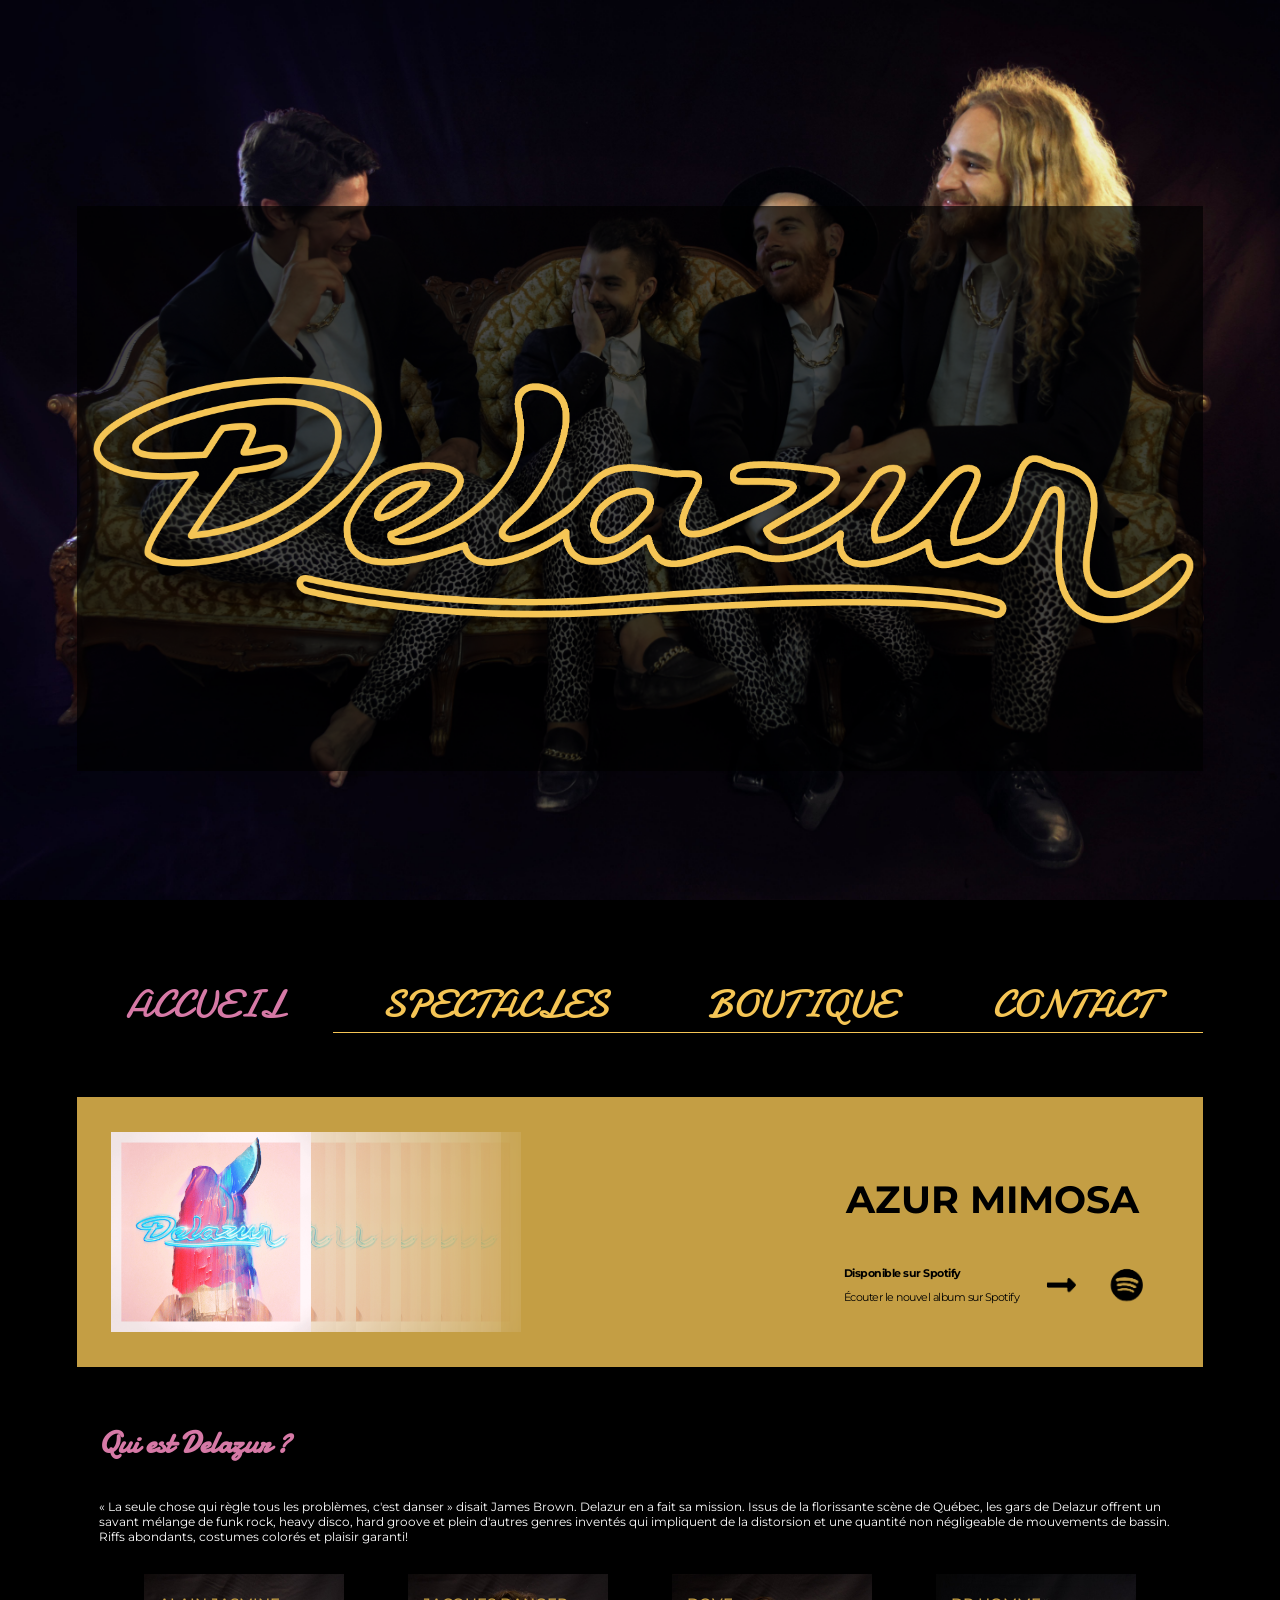
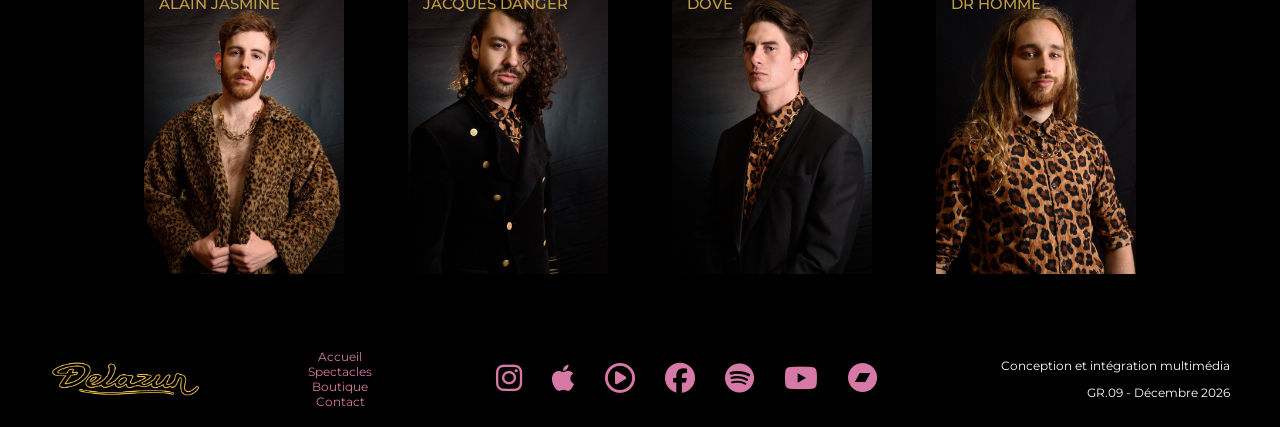
==== commit faf5a35b: "Index - Desktop 2ieme partie (présentation + cartes membres)" ====
--- a/index.html
+++ b/index.html
@@ -59,7 +59,7 @@
                     garanti!
                 </p>
             </section>
-            <section>
+            <section id="cartes-membres">
                 <h2 class="visuallyhidden">Les membres du groupe</h2>
                 <article>
                     <img src="./img/alain-jasmine.jpeg" alt="Portrait d'Alain Jasmine">
--- a/css/accueil.css
+++ b/css/accueil.css
@@ -1,17 +1,17 @@
-a[href="./index.html"]{
+a[href="./index.html"] {
     color: #d679a6;
     border: none;
 }
 
 /*HEADER MAIN-----------------------------*/
-main header{
+main header {
     background-color: #C49E44;
     color: black;
     padding: 20% 0 18%;
     position: relative;
 }
 
-main header > img {
+main header>img {
     position: absolute;
     width: 220px;
     top: 48%;
@@ -20,12 +20,13 @@
     z-index: 0;
 }
 
-main header h2, main header div {
+main header h2,
+main header div {
     position: relative;
     z-index: 1;
 }
 
-main header h2{
+main header h2 {
     text-transform: uppercase;
     font-size: 3.1em;
     text-align: center;
@@ -37,7 +38,7 @@
     letter-spacing: -0.5px;
 }
 
-#dispo-spotify{
+#dispo-spotify {
     font-weight: bold;
 }
 
@@ -50,20 +51,236 @@
 }
 
 
-/*MAIN------PRESENTATION----------------*/
-main > div{
+/*PRESENTATION-----------------------*/
+main>div {
     margin: 20% 5%;
 }
 
-#presentation h2{
+#presentation h2 {
     color: #d679a6;
     font-family: "damion", Verdana, Geneva, Tahoma, sans-serif;
     font-size: 2em;
     margin-bottom: 35px;
 }
 
-
-/*------------------------------------------------------------------A RETIRER*/
-main img{
-    width: 60vw;
+/*CARTES MEMBRES-------------------*/
+article h3 {
+    color: #C49E44;
+    text-transform: uppercase;
+    font-size: 1.4em;
+    font-weight: 500;
+    margin: 5px 0 30px;
+}
+
+table {
+    border-collapse: collapse;
+    width: 100%;
+}
+
+tr {
+    border-bottom: 1px solid white;
+}
+
+th,
+td {
+    padding: 8px 0;
+}
+
+th {
+    text-align: left;
+    font-weight: normal;
+    width: 48%;
+    padding-right: 20px;
+}
+
+td {
+    width: 53%;
+}
+
+article {
+    position: relative;
+    margin: 10%;
+    padding: 15px;
+    min-height: 400px;
+    box-sizing: border-box;
+}
+
+article>img {
+    position: absolute;
+    top: 0;
+    left: 0;
+    width: 100%;
+    height: 100%;
+    object-fit: cover;
+    object-position: center top;
+    filter: brightness(0.5);
+    z-index: 0;
+}
+
+article h3,
+article table {
+    position: relative;
+    z-index: 1;
+}
+
+@media screen and (min-width: 800px) {
+
+    /*FOND NOIR NAV + MAIN DESKTOP----------------------*/
+        body {
+        gap: 0;
+    }
+
+    body>header, main {
+        grid-column: 1 / 17;
+    }
+
+    body>header>div {
+        margin: 3% 6%;
+    }
+
+    body>header>nav, main {
+        background-color: black;
+        padding: 0 6%;
+    }
+
+    body>header>nav>ul {
+        margin-bottom: 0;
+    }
+
+    main {
+        padding-top: 5%;
+    }
+
+    main>div {
+        margin: 5% 2%;
+    }
+
+    /*HEADER MAIN DESKTOP---------------------------*/
+    main header {
+        display: flex;
+        flex-direction: column;
+        align-items: flex-end;
+        justify-content: center;
+        height: 30vh;
+        padding: 9% 3%;
+        position: relative;
+        overflow: hidden;
+    }
+
+    main header>img {
+        position: absolute;
+        width: 200px;
+        top: 50%;
+        left: 3%;
+        transform: translateY(-50%);
+        z-index: 2;
+    }
+
+    main header h2 {
+        font-size: 2.5em;
+        margin-right: 30px;
+    }
+
+    main div p {
+        font-size: 0.7em;
+    }
+
+    #fleche-noire {
+        width: 150px;
+    }
+
+    main header::before,
+    main header::after {
+        content: "";
+        position: absolute;
+        top: 50%;
+        left: calc(3% + 25px);
+        width: 420px;
+        height: 200px;
+        transform: translateY(-50%);
+        background-image:
+            url("../img/azur-mimosa.png"),
+            url("../img/azur-mimosa.png"),
+            url("../img/azur-mimosa.png"),
+            url("../img/azur-mimosa.png"),
+            url("../img/azur-mimosa.png");
+        background-size: 200px 200px;
+        background-repeat: no-repeat;
+    }
+
+    main header::before {
+        background-position:
+            0 0, 45px 0, 85px 0, 125px 0, 165px 0;
+        opacity: 0.8;
+        mask-image: linear-gradient(to right, white, transparent);
+    }
+
+    main header::after {
+        left: calc(3% + 45px);
+        background-position:
+            0 0, 45px 0, 85px 0, 125px 0, 165px 0;
+        opacity: 0.8;
+        mask-image: linear-gradient(to right, white, transparent);
+    }
+
+    /*PRESENTATION DESKTOP---------------------------*/
+#presentation p {
+    font-size: 0.8em;
+}
+
+/* CARTES MEMBRES DESKTOP ------------------ */
+
+#cartes-membres {
+    display: flex;
+    justify-content: space-evenly;
+    margin-top: 30px;
+    flex-wrap: wrap;
+    gap: 20px;
+}
+
+article {
+    width: 15%;
+    min-width: 200px;
+    min-height: 0;
+    aspect-ratio: 2 / 3;
+    margin: 0;
+}
+
+article h3 {
+    font-size: 1em;
+    margin-bottom: 8%;
+}
+
+article > img {
+    filter: brightness(1);
+    transition: filter 0.3s;
+}
+
+article table {
+    display: none;
+    font-size: 0.6em;
+    height: 80%;
+}
+
+article th,
+article td {
+    padding: 4px;
+}
+
+article th {
+    width: 40%;
+}
+
+article td {
+    width: 60%;
+}
+
+article:hover > img {
+    filter: brightness(0.2);
+}
+
+/*Découverte du display : table - qui est spécifique à l'affichage des tableaux*/
+article:hover table {
+    display: table;
+}
 }
